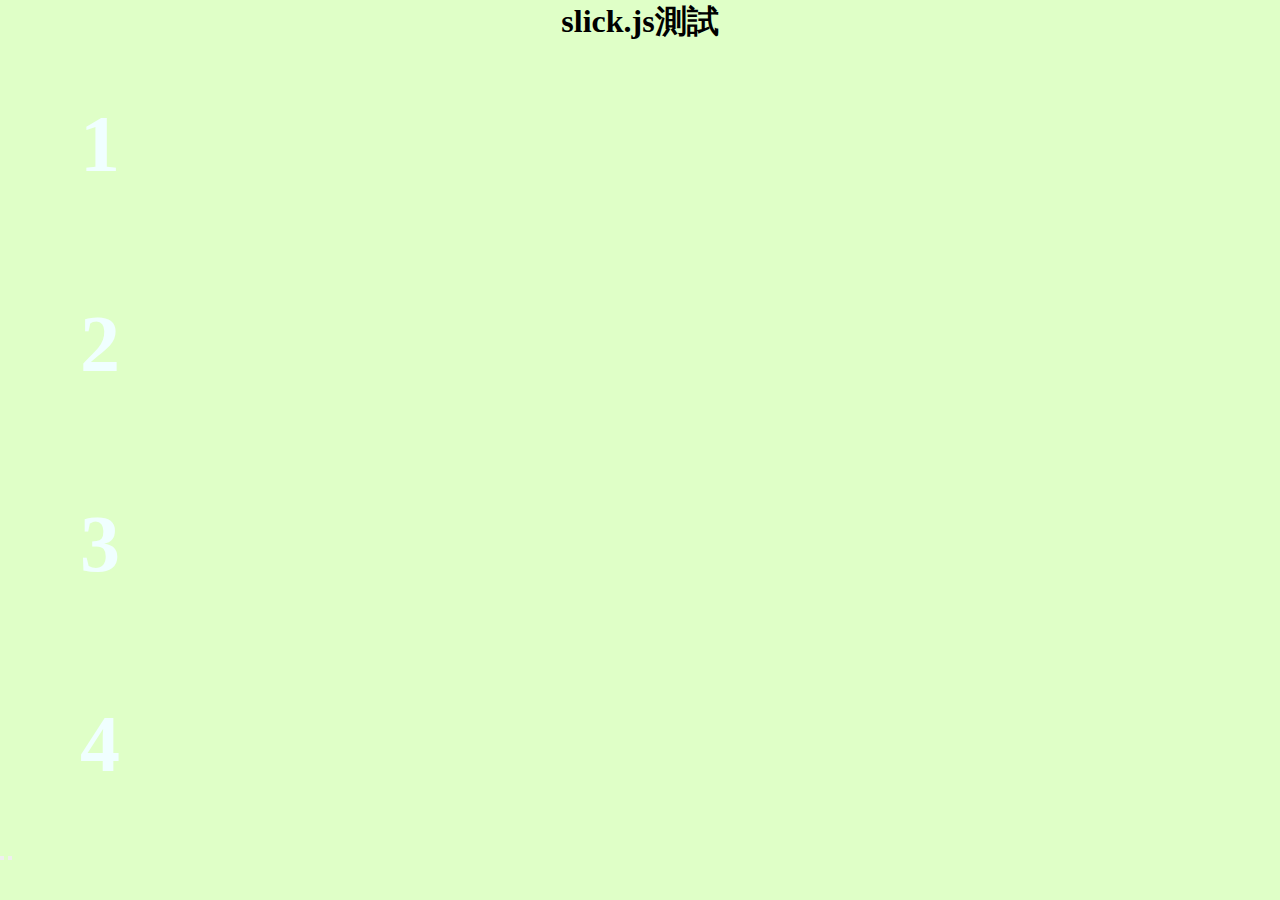
==== test.html @ 7b6ea19b "header&banner&footer" ====
<!DOCTYPE html>
<html lang="zh">
  <head>
    <meta charset="UTF-8" />
    <meta name="viewport" content="width=device-width, initial-scale=1.0" />
    <title>slick.js</title>
    <meta name="description" content="" />
    <base target="_self" />
    <!-- icon -->
    <link rel="shortcut icon" href="" />
    <!-- Font Awesome -->
    <link
      rel="stylesheet"
      href="https://cdnjs.cloudflare.com/ajax/libs/font-awesome/6.6.0/css/all.min.css"
      integrity="sha512-Kc323vGBEqzTmouAECnVceyQqyqdsSiqLQISBL29aUW4U/M7pSPA/gEUZQqv1cwx4OnYxTxve5UMg5GT6L4JJg=="
      crossorigin="anonymous"
      referrerpolicy="no-referrer"
    />
    <!-- slick -->
    <link
      rel="stylesheet"
      type="text/css"
      href="//cdn.jsdelivr.net/npm/slick-carousel@1.8.1/slick/slick.css"
    />
    <!-- CSS -->
    <link rel="stylesheet" href="./style.css" />
    <style>
      * {
        margin: 0;
        padding: 0;
        box-sizing: border-box;
      }
      body {
        background-color: #dfffc7;
      }
      .item {
        position: relative;
        width: 200px;
        height: 200px;
        display: flex;
        justify-content: center;
        align-items: center;
      }
      .item h3 {
        position: absolute;
        font-size: 5rem;
        line-height: 5rem;
        color: azure;
        z-index: 1;
      }
    </style>
  </head>
  <body>
    <h1 style="text-align: center">slick.js測試</h1>
    <main>
      <div class="slider">
        <div class="item">
          <h3>1</h3>
          <img src="https://picsum.photos/id/684/200/200" alt="" />
        </div>
        <div class="item">
          <h3>2</h3>
          <img src="https://picsum.photos/id/685/200/200" alt="" />
        </div>
        <div class="item">
          <h3>3</h3>
          <img src="https://picsum.photos/id/686/200/200" alt="" />
        </div>
        <div class="item">
          <h3>4</h3>
          <img src="https://picsum.photos/id/600/200/200" alt="" />
        </div>
      </div>
      <div class="sliderBtn">
        <button class="prev"><i class="fa-solid fa-caret-left"></i></button>
        <button class="next"><i class="fa-solid fa-caret-right"></i></button>
      </div>
    </main>
    <!-- js -->
    <!-- jquery.js -->
    <script
      type="text/javascript"
      src="//cdn.jsdelivr.net/npm/jquery@3.6.0/dist/jquery.min.js"
    ></script>
    <!-- slick.js -->
    <script
      type="text/javascript"
      src="//cdn.jsdelivr.net/npm/slick-carousel@1.8.1/slick/slick.min.js"
    ></script>
    <script>
      $(".slider").slick({
        dots: true,
        infinite: true,
        slidesToShow: 3, // 一次顯示幾張
        slidesToScroll: 3, // 一次滾動幾張
        appendArrows: $(".sliderBtn"),
        prevArrow:
          '<button class="prev"><i class="fa-solid fa-caret-left"></i></button>',
        nextArrow:
          '<button class="next"><i class="fa-solid fa-caret-right"></i></button>',
        // arrows: false,
        responsive: [
          {
            breakpoint: 1024,
            settings: {
              slidesToShow: 3,
              slidesToScroll: 3,
              infinite: true,
              dots: true,
            },
          },
          {
            breakpoint: 600,
            settings: {
              slidesToShow: 2,
              slidesToScroll: 2,
            },
          },
          {
            breakpoint: 480,
            settings: {
              slidesToShow: 1,
              slidesToScroll: 1,
            },
          },
          // You can unslick at a given breakpoint now by adding:
          // settings: "unslick"
          // instead of a settings object
        ],
      });
    </script>
  </body>
</html>
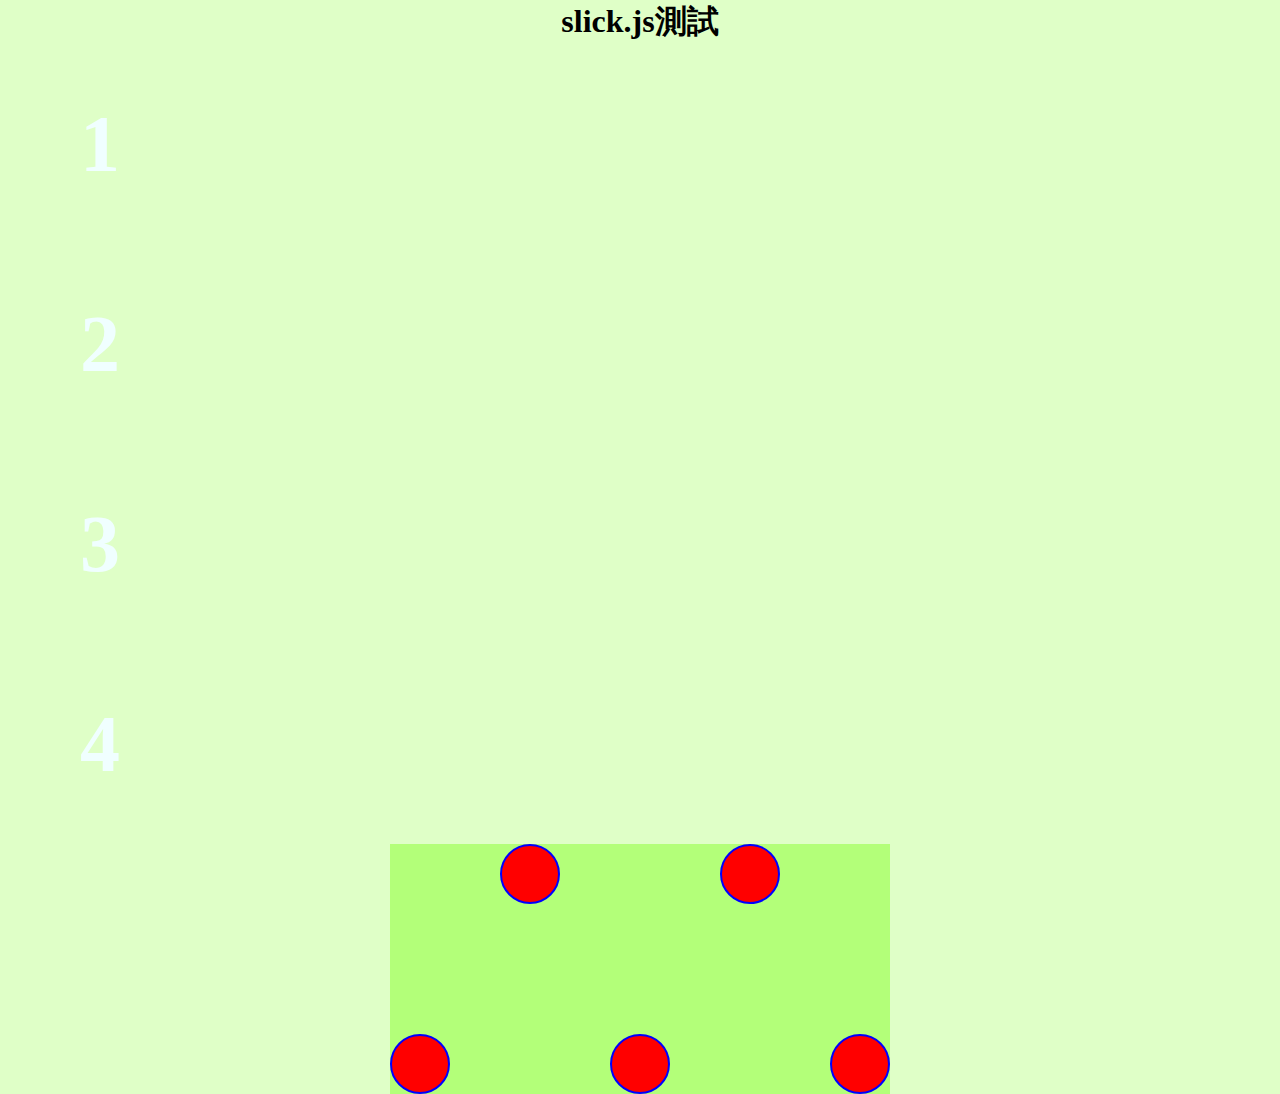
==== commit 970aa155: "MIT專業橡膠球製造工廠" ====
--- a/test.html
+++ b/test.html
@@ -48,6 +48,39 @@
         color: azure;
         z-index: 1;
       }
+      button::before {
+        display: none;
+      }
+      /* ======================= */
+      .container {
+        background-color: #b3ff79;
+        display: flex;
+        flex-wrap: wrap;
+        width: calc(60px * 5 + 50px * 4);
+        gap: 50px;
+        height: 250px;
+        align-items: flex-start;
+        position: relative;
+        margin: 0 auto;
+      }
+
+      .circle {
+        width: 60px;
+        height: 60px;
+        border-radius: 50%;
+        border: 2px solid blue;
+        background-color: red;
+        position: relative;
+      }
+      .circle:nth-child(odd) {
+        align-self: flex-end;
+      }
+      /* .circle:nth-child(odd) {
+        margin-top: 30px;
+      }
+      .circle:nth-child(even) {
+        margin-bottom: 30px;
+      } */
     </style>
   </head>
   <body>
@@ -71,9 +104,13 @@
           <img src="https://picsum.photos/id/600/200/200" alt="" />
         </div>
       </div>
-      <div class="sliderBtn">
-        <button class="prev"><i class="fa-solid fa-caret-left"></i></button>
-        <button class="next"><i class="fa-solid fa-caret-right"></i></button>
+      <div class="sliderBtn"></div>
+      <div class="container">
+        <div class="circle"></div>
+        <div class="circle"></div>
+        <div class="circle"></div>
+        <div class="circle"></div>
+        <div class="circle"></div>
       </div>
     </main>
     <!-- js -->
@@ -93,6 +130,7 @@
         infinite: true,
         slidesToShow: 3, // 一次顯示幾張
         slidesToScroll: 3, // 一次滾動幾張
+        // vertical: true, // 垂直滾動
         appendArrows: $(".sliderBtn"),
         prevArrow:
           '<button class="prev"><i class="fa-solid fa-caret-left"></i></button>',
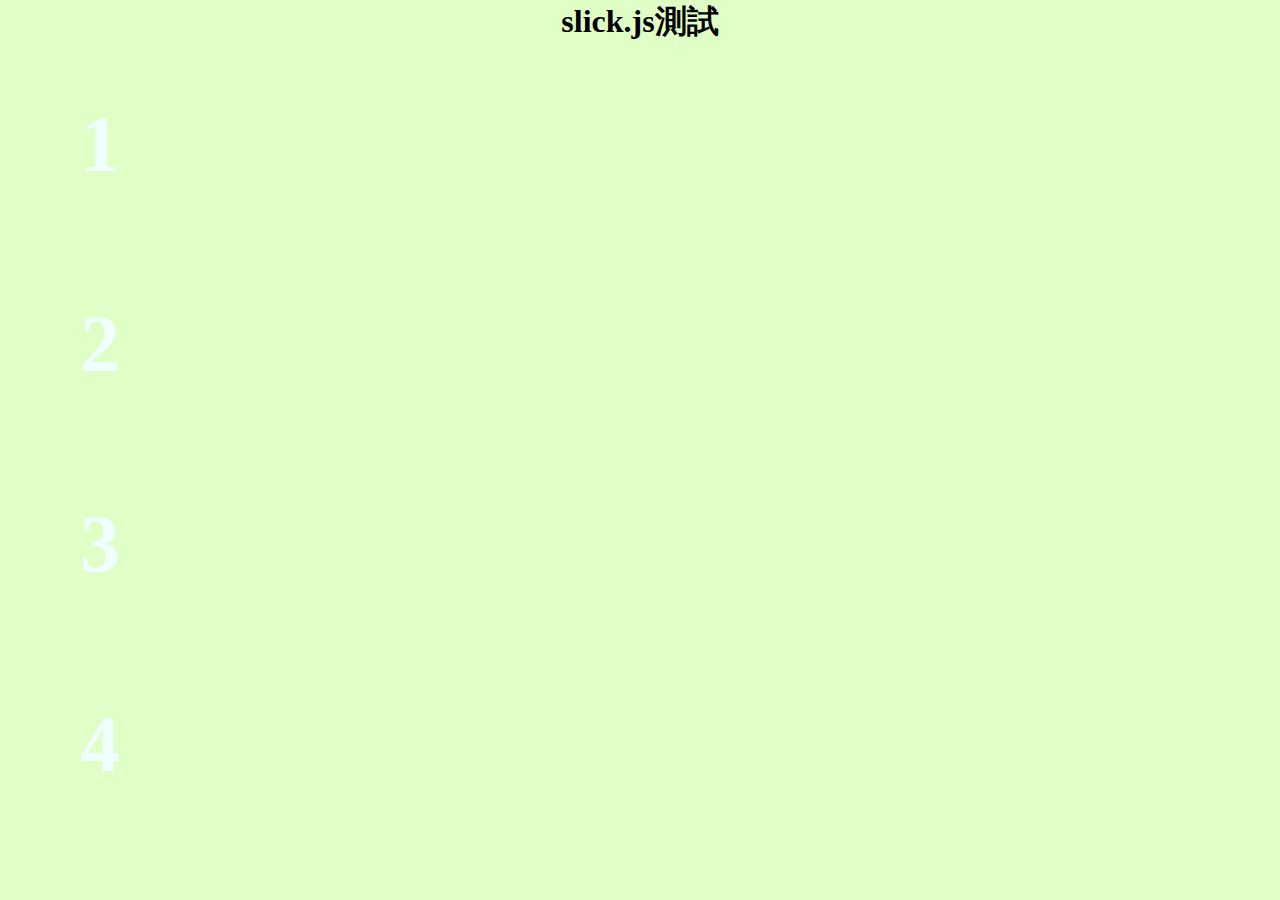
==== commit 3bfd6117: "新增 球類產品區" ====
--- a/test.html
+++ b/test.html
@@ -51,36 +51,6 @@
       button::before {
         display: none;
       }
-      /* ======================= */
-      .container {
-        background-color: #b3ff79;
-        display: flex;
-        flex-wrap: wrap;
-        width: calc(60px * 5 + 50px * 4);
-        gap: 50px;
-        height: 250px;
-        align-items: flex-start;
-        position: relative;
-        margin: 0 auto;
-      }
-
-      .circle {
-        width: 60px;
-        height: 60px;
-        border-radius: 50%;
-        border: 2px solid blue;
-        background-color: red;
-        position: relative;
-      }
-      .circle:nth-child(odd) {
-        align-self: flex-end;
-      }
-      /* .circle:nth-child(odd) {
-        margin-top: 30px;
-      }
-      .circle:nth-child(even) {
-        margin-bottom: 30px;
-      } */
     </style>
   </head>
   <body>
@@ -105,13 +75,6 @@
         </div>
       </div>
       <div class="sliderBtn"></div>
-      <div class="container">
-        <div class="circle"></div>
-        <div class="circle"></div>
-        <div class="circle"></div>
-        <div class="circle"></div>
-        <div class="circle"></div>
-      </div>
     </main>
     <!-- js -->
     <!-- jquery.js -->
@@ -126,7 +89,6 @@
     ></script>
     <script>
       $(".slider").slick({
-        dots: true,
         infinite: true,
         slidesToShow: 3, // 一次顯示幾張
         slidesToScroll: 3, // 一次滾動幾張
@@ -144,7 +106,6 @@
               slidesToShow: 3,
               slidesToScroll: 3,
               infinite: true,
-              dots: true,
             },
           },
           {
